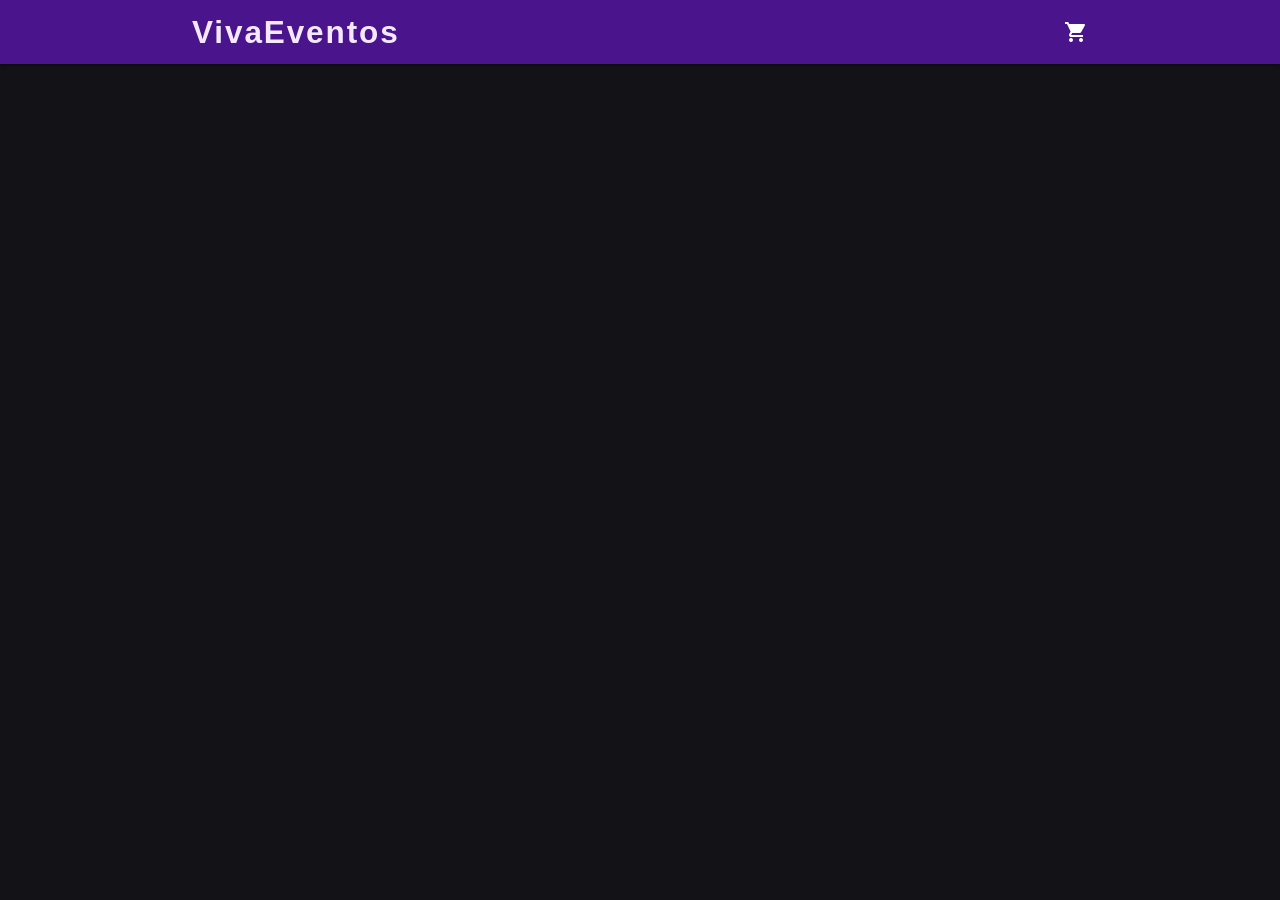
==== home.html @ 23eefa82 "realizado front del registro y login, además del index" ====
<!DOCTYPE html>
<html lang="en">
<head>
  <meta http-equiv="Content-Type" content="text/html; charset=UTF-8"/>
  <meta name="viewport" content="width=device-width, initial-scale=1"/>
  <title>VivaEventos S.A.S</title>

  <!-- CSS  -->
  <link href="https://fonts.googleapis.com/icon?family=Material+Icons" rel="stylesheet">
  <link href="css/materialize.css" type="text/css" rel="stylesheet" media="screen,projection"/>
  <link href="css/style.css" type="text/css" rel="stylesheet" media="screen,projection"/>
</head>
<body>
  <nav class="purple darken-4" role="navigation">
    <div class="nav-wrapper container">
      <a id="logo-container" href="index.html" class="brand-logo white-text">VivaEventos</a>
      <ul class="right hide-on-med-and-down">
        <i class="medium material-icons" href="#carrito">shopping_cart</i>
      </ul>
    </div>
  </nav>
---- css/style.css ----
/* Custom Stylesheet */
/**
 * Use this file to override Materialize files so you can update
 * the core Materialize files in the future
 *
 * Made By MaterializeCSS.com
 */

body {
  background: #121217;
  color: #ECE9FF;
  min-height: 100vh;
}

nav,
footer.page-footer {
  background: #2a0e3d !important;
}

nav ul a,
nav .brand-logo,
.sidenav a {
  color: #f3e8ff !important;
}

p,
.card-content p,
.card-panel p {
  line-height: 1.8rem;
  color: #d6d0f0;
}

#logo-container {
  font-weight: 600;
  letter-spacing: 0.06em;
}

.sidenav-trigger {
  color: #f3e8ff;
}

.parallax-container {
  min-height: 420px;
  line-height: 0;
  height: auto;
  position: relative;
  overflow: hidden;
}

.parallax-container .section {
  width: 100%;
  position: relative;
  z-index: 2;
}

.parallax-container .overlay {
  position: absolute;
  top: 0;
  left: 0;
  right: 0;
  bottom: 0;
  background: rgba(30, 10, 40, 0.72);
  z-index: 1;
}

#about .section,
#contact .section,
#features {
  padding-top: 4rem;
  padding-bottom: 4rem;
}

#features .card-panel,
#contact .card,
#contact .card-panel {
  border-radius: 16px;
}

.card-panel,
.card {
  background: rgba(34, 13, 60, 0.92) !important;
}

.card-content {
  color: #ece9ff;
}

.card-title,
h1,
h3,
h4,
h5 {
  color: #f8efff;
}

.btn,
.btn-large {
  border-radius: 999px;
}

.btn-large.purple.accent-3 {
  background: #8e24aa;
}

.btn-large.grey.darken-4 {
  background: #2e2538;
}

.icon-block .material-icons,
.large.material-icons {
  font-size: 4rem;
  color: #d7b8ff;
}

footer.page-footer,
.footer-copyright {
  background: #220a3d !important;
}

footer.page-footer ul li a {
  color: #d7c9ff;
}

footer.page-footer ul li a:hover {
  color: #ffffff;
}

@media only screen and (max-width : 992px) {
  .parallax-container .section {
    position: relative;
    top: 0;
  }
}

@media only screen and (max-width : 600px) {
  #index-banner .section {
    padding-top: 3rem;
  }
}

body.login-page {
  min-height: 100vh;
}

.login-background {
  min-height: 100vh;
  background: linear-gradient(180deg, rgba(18,18,23,0.86) 0%, rgba(18,18,23,0.86) 100%), url("../background2.jpg") center/cover no-repeat;
  position: relative;
}

.login-overlay {
  position: absolute;
  inset: 0;
  background: rgba(20, 8, 45, 0.65);
}

.login-container {
  min-height: 100vh;
  position: relative;
  z-index: 1;
  display: flex;
  justify-content: center;
  align-items: center;
  padding: 2rem;
}

.login-card {
  width: 100%;
  max-width: 420px;
  border-radius: 18px;
  padding: 2rem 2rem 1.5rem;
  box-shadow: 0 24px 60px rgba(0, 0, 0, 0.28);
}

.login-card h4 {
  margin-bottom: 1.5rem;
}

.login-card .input-field input {
  color: #ffffff;
  border-bottom: 1px solid rgba(255,255,255,0.4);
}

.login-card .input-field input:focus {
  border-bottom: 1px solid #d7b8ff;
  box-shadow: 0 1px 0 0 #d7b8ff;
}

.login-card .input-field label {
  color: rgba(255,255,255,0.8);
}

.login-card .input-field input[type=email].valid,
.login-card .input-field input[type=password].valid {
  color: #ffffff;
}

.login-card .btn-large {
  width: 100%;
  margin-top: 1.2rem;
}

.login-card .btn-large:hover {
  background: #7b1fa2 !important;
}
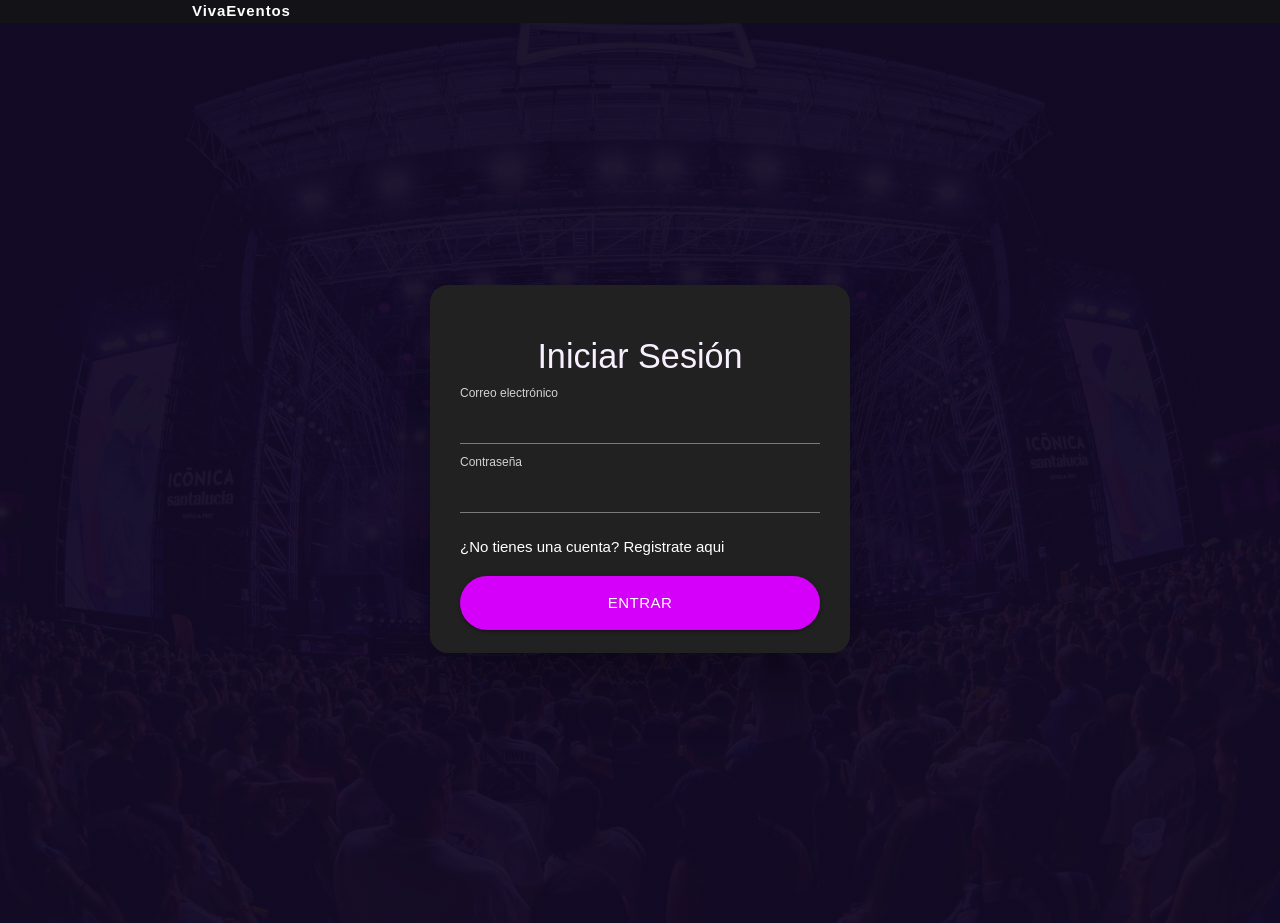
==== commit c1a5a8d2: "feat: connect frontend with user, order and payment services" ====
--- a/home.html
+++ b/home.html
@@ -1,21 +1,289 @@
 <!DOCTYPE html>
-<html lang="en">
+<html lang="es">
 <head>
   <meta http-equiv="Content-Type" content="text/html; charset=UTF-8"/>
   <meta name="viewport" content="width=device-width, initial-scale=1"/>
-  <title>VivaEventos S.A.S</title>
-
-  <!-- CSS  -->
+  <title>VivaEventos - Eventos</title>
   <link href="https://fonts.googleapis.com/icon?family=Material+Icons" rel="stylesheet">
   <link href="css/materialize.css" type="text/css" rel="stylesheet" media="screen,projection"/>
   <link href="css/style.css" type="text/css" rel="stylesheet" media="screen,projection"/>
+  <style>
+    .events-grid { padding: 2rem 0; }
+    .event-card {
+      background: #1e1030;
+      border-radius: 16px;
+      border: 1px solid rgba(180,120,255,0.15);
+      transition: transform 0.2s, border-color 0.2s;
+      cursor: pointer;
+      height: 100%;
+    }
+    .event-card:hover {
+      transform: translateY(-4px);
+      border-color: rgba(180,120,255,0.4);
+    }
+    .event-card .card-content { padding: 1.4rem; }
+    .event-card .card-title {
+      font-size: 1.1rem;
+      font-weight: 600;
+      color: #f3e8ff;
+      margin-bottom: 0.5rem;
+      line-height: 1.4;
+    }
+    .event-meta {
+      display: flex;
+      align-items: center;
+      gap: 6px;
+      color: #a98ecf;
+      font-size: 0.88rem;
+      margin-top: 0.4rem;
+    }
+    .event-meta .material-icons { font-size: 1rem; }
+    .event-card .card-action {
+      background: transparent;
+      border-top: 1px solid rgba(180,120,255,0.1);
+      padding: 0.8rem 1.4rem;
+    }
+    .event-card .card-action a {
+      color: #b47fff !important;
+      font-size: 0.85rem;
+      font-weight: 500;
+    }
+    .page-header {
+      padding: 2.5rem 0 1rem;
+      border-bottom: 1px solid rgba(180,120,255,0.12);
+      margin-bottom: 1rem;
+    }
+    .page-header h4 { color: #f3e8ff; font-weight: 600; margin: 0; }
+    .page-header p { color: #a98ecf; margin: 0.3rem 0 0; }
+    #loading-state, #error-state, #empty-state {
+      text-align: center;
+      padding: 4rem 0;
+      color: #a98ecf;
+    }
+    #error-state .material-icons,
+    #empty-state .material-icons { font-size: 3rem; display: block; margin-bottom: 1rem; }
+    .user-greeting { color: #b47fff; font-weight: 500; }
+
+    /* Modal de detalle */
+    .modal { background: #1a0d2e !important; border-radius: 16px; }
+    .modal .modal-content { color: #ECE9FF; }
+    .modal .modal-footer { background: #1a0d2e !important; border-top: 1px solid rgba(180,120,255,0.15); }
+    .modal h5 { color: #f3e8ff; font-weight: 600; }
+    .ticket-chip {
+      display: inline-block;
+      background: rgba(180,120,255,0.12);
+      border: 1px solid rgba(180,120,255,0.25);
+      border-radius: 20px;
+      padding: 0.3rem 0.9rem;
+      margin: 0.3rem 0.2rem;
+      font-size: 0.85rem;
+      color: #d6b8ff;
+    }
+    .ticket-chip strong { color: #f3e8ff; }
+    .detail-badge {
+      display: inline-flex;
+      align-items: center;
+      gap: 4px;
+      background: rgba(180,120,255,0.08);
+      border-radius: 8px;
+      padding: 0.4rem 0.8rem;
+      margin: 0.3rem 0.3rem 0.3rem 0;
+      font-size: 0.85rem;
+      color: #c4a4f0;
+    }
+    .detail-badge .material-icons { font-size: 1rem; }
+  </style>
 </head>
 <body>
-  <nav class="purple darken-4" role="navigation">
-    <div class="nav-wrapper container">
-      <a id="logo-container" href="index.html" class="brand-logo white-text">VivaEventos</a>
-      <ul class="right hide-on-med-and-down">
-        <i class="medium material-icons" href="#carrito">shopping_cart</i>
-      </ul>
+<nav role="navigation">
+  <div class="nav-wrapper container">
+    <a href="index.html" class="brand-logo white-text">VivaEventos</a>
+    <ul class="right hide-on-med-and-down">
+      <li><span id="nav-greeting" class="white-text" style="line-height:64px;padding:0 1rem;font-size:0.9rem"></span></li>
+      <li><a href="#" onclick="logout()" class="white-text" style="font-size:0.9rem">
+        <i class="material-icons left">logout</i>Salir
+      </a></li>
+    </ul>
+  </div>
+</nav>
+
+<div class="container">
+  <div class="page-header">
+    <h4>Eventos disponibles</h4>
+    <p>Encontrá los mejores eventos cerca de vos</p>
+  </div>
+
+  <!-- Estados -->
+  <div id="loading-state">
+    <div class="preloader-wrapper active">
+      <div class="spinner-layer spinner-purple-only">
+        <div class="circle-clipper left"><div class="circle"></div></div>
+        <div class="gap-patch"><div class="circle"></div></div>
+        <div class="circle-clipper right"><div class="circle"></div></div>
+      </div>
     </div>
-  </nav>+    <p style="margin-top:1rem">Cargando eventos...</p>
+  </div>
+
+  <div id="error-state" style="display:none">
+    <i class="material-icons">error_outline</i>
+    <p>No se pudieron cargar los eventos. Verificá que el servidor esté activo.</p>
+    <a class="btn purple darken-3 waves-effect" onclick="loadEvents()">Reintentar</a>
+  </div>
+
+  <div id="empty-state" style="display:none">
+    <i class="material-icons">event_busy</i>
+    <p>No hay eventos disponibles por el momento.</p>
+  </div>
+
+  <!-- Grilla de eventos -->
+  <div id="events-grid" class="row events-grid" style="display:none"></div>
+</div>
+
+<!-- Modal detalle evento -->
+<div id="event-modal" class="modal modal-fixed-footer">
+  <div class="modal-content">
+    <h5 id="modal-title"></h5>
+    <div id="modal-badges" style="margin:0.8rem 0"></div>
+    <p id="modal-description" style="color:#c4a4f0;margin:1rem 0"></p>
+    <h6 style="color:#b47fff;font-weight:600;margin-top:1.5rem">Tipos de boleta</h6>
+    <div id="modal-tickets" style="margin-top:0.5rem"></div>
+  </div>
+  <div class="modal-footer">
+    <a href="#!" class="modal-close btn-flat" style="color:#a98ecf">Cerrar</a>
+    <a href="pago.html" class="btn purple darken-3 waves-effect" style="margin-left:0.5rem">
+      <i class="material-icons left">confirmation_number</i>Comprar boleta
+    </a>
+  </div>
+</div>
+
+<script src="js/materialize.js"></script>
+<script>
+  const EVENT_SERVICE_URL = 'http://localhost:8082';
+
+  // Redirigir si no hay token
+  const token = localStorage.getItem('token');
+  if (!token) window.location.href = 'login.html';
+
+  // Saludo en el nav
+  const userEmail = localStorage.getItem('userEmail');
+  if (userEmail) {
+    document.getElementById('nav-greeting').textContent = userEmail;
+  }
+
+  document.addEventListener('DOMContentLoaded', () => {
+    M.Modal.init(document.querySelectorAll('.modal'));
+    loadEvents();
+  });
+
+  async function loadEvents() {
+    showState('loading');
+    try {
+      const res = await fetch(`${EVENT_SERVICE_URL}/api/v1/events`, {
+        headers: { 'Authorization': `Bearer ${token}` }
+      });
+
+      if (!res.ok) throw new Error(`HTTP ${res.status}`);
+
+      const events = await res.json();
+
+      if (events.length === 0) { showState('empty'); return; }
+
+      renderEvents(events);
+      showState('grid');
+    } catch (err) {
+      console.error('Error cargando eventos:', err);
+      showState('error');
+    }
+  }
+
+  function renderEvents(events) {
+    const grid = document.getElementById('events-grid');
+    grid.innerHTML = events.map(e => `
+        <div class="col s12 m6 l4" style="margin-bottom:1.2rem">
+          <div class="event-card card" onclick="openEventDetail('${e.id}')">
+            <div class="card-content">
+              <div class="card-title">${escHtml(e.name)}</div>
+              <div class="event-meta">
+                <i class="material-icons">calendar_today</i>
+                ${formatDate(e.eventDate)}
+              </div>
+              <div class="event-meta">
+                <i class="material-icons">location_on</i>
+                ${escHtml(e.location)}
+              </div>
+            </div>
+            <div class="card-action">
+              <a>Ver detalle →</a>
+            </div>
+          </div>
+        </div>
+      `).join('');
+  }
+
+  async function openEventDetail(eventId) {
+    try {
+      const res = await fetch(`${EVENT_SERVICE_URL}/api/v1/events/${eventId}`, {
+        headers: { 'Authorization': `Bearer ${token}` }
+      });
+      if (!res.ok) throw new Error();
+      const e = await res.json();
+
+      document.getElementById('modal-title').textContent = e.name;
+      document.getElementById('modal-description').textContent = e.description || '';
+
+      document.getElementById('modal-badges').innerHTML = `
+          <span class="detail-badge"><i class="material-icons">calendar_today</i>${formatDate(e.eventDate)}</span>
+          <span class="detail-badge"><i class="material-icons">location_on</i>${escHtml(e.location)}</span>
+          <span class="detail-badge"><i class="material-icons">people</i>Aforo: ${e.capacity}</span>
+        `;
+
+      const ticketsHtml = e.ticketTypes && e.ticketTypes.length > 0
+              ? e.ticketTypes.map(t => `
+              <span class="ticket-chip">
+                <strong>${escHtml(t.type)}</strong> —
+                $${Number(t.price).toLocaleString('es-CO')} ·
+                ${t.quantityAvailable} disponibles
+              </span>
+            `).join('')
+              : '<p style="color:#a98ecf;font-size:0.9rem">Sin tipos de boleta definidos aún.</p>';
+
+      document.getElementById('modal-tickets').innerHTML = ticketsHtml;
+
+      // Guardar eventId para la pantalla de pago
+      localStorage.setItem('selectedEventId', eventId);
+
+      M.Modal.getInstance(document.getElementById('event-modal')).open();
+    } catch {
+      M.toast({ html: 'No se pudo cargar el detalle del evento', classes: 'red darken-3' });
+    }
+  }
+
+  function logout() {
+    localStorage.removeItem('token');
+    localStorage.removeItem('userEmail');
+    window.location.href = 'login.html';
+  }
+
+  function showState(state) {
+    document.getElementById('loading-state').style.display = state === 'loading' ? 'block' : 'none';
+    document.getElementById('error-state').style.display   = state === 'error'   ? 'block' : 'none';
+    document.getElementById('empty-state').style.display   = state === 'empty'   ? 'block' : 'none';
+    document.getElementById('events-grid').style.display   = state === 'grid'    ? 'flex'  : 'none';
+  }
+
+  function formatDate(iso) {
+    if (!iso) return '';
+    return new Date(iso).toLocaleDateString('es-CO', {
+      year: 'numeric', month: 'long', day: 'numeric',
+      hour: '2-digit', minute: '2-digit'
+    });
+  }
+
+  function escHtml(str) {
+    if (!str) return '';
+    return str.replace(/&/g,'&amp;').replace(/</g,'&lt;').replace(/>/g,'&gt;');
+  }
+</script>
+</body>
+</html>
